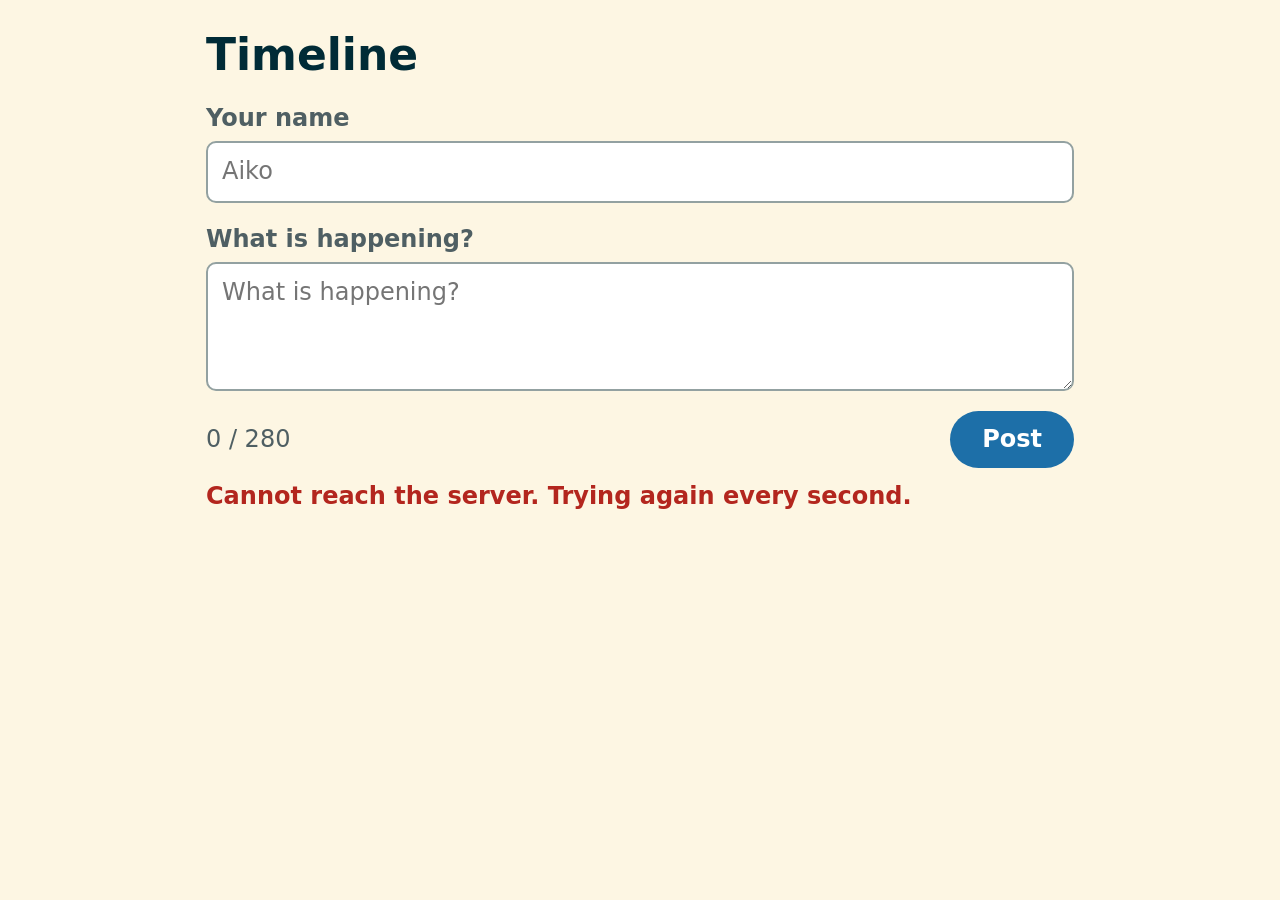
==== with-backend/index.html @ 9677354e "Timeline: a small Twitter-like app, for Anyone Can Build Two versions with the same screen: page-onl" ====
<!DOCTYPE html>
<html lang="en">
<head>
  <meta charset="utf-8">
  <meta name="viewport" content="width=device-width, initial-scale=1">
  <title>Timeline</title>
  <link rel="stylesheet" href="style.css">
</head>
<body>
  <main>
    <h1>Timeline</h1>

    <div class="name-row">
      <label for="author">Your name</label>
      <input id="author" type="text" autocomplete="off" placeholder="Aiko">
    </div>

    <form id="post-form">
      <label for="text">What is happening?</label>
      <textarea id="text" rows="3" placeholder="What is happening?"></textarea>
      <div class="post-row">
        <span id="count" class="count">0 / 280</span>
        <button type="submit">Post</button>
      </div>
    </form>

    <p id="status" class="status" role="status"></p>

    <ol id="timeline" class="timeline" aria-label="Posts, newest first"></ol>
  </main>

  <script src="app.js"></script>
</body>
</html>
---- with-backend/style.css ----
/* Timeline: how the page looks.
   This file is the same in page-only/ and with-backend/, so both versions look the same.
   The type is large because the page is read from the back of a room. */

/* The colours, in one place. Dark is the default. */
:root {
  --background: #002b36;
  --card: #073642;
  --text: #eee8d5;
  --quiet: #a7b5b5;
  --author: #e6b422;
  --button: #1d6fa8;
  --button-text: #ffffff;
  --warning: #ff8a7a;
  --border: #586e75;
}

/* The same colours for a computer set to light mode. */
@media (prefers-color-scheme: light) {
  :root {
    --background: #fdf6e3;
    --card: #ffffff;
    --text: #002b36;
    --quiet: #4f5f63;
    --author: #7a5a00;
    --button: #1d6fa8;
    --button-text: #ffffff;
    --warning: #b3261e;
    --border: #93a1a1;
  }
}

* {
  box-sizing: border-box;
}

body {
  margin: 0;
  background: var(--background);
  color: var(--text);
  font-family: system-ui, -apple-system, "Segoe UI", sans-serif;
  font-size: 24px;
  line-height: 1.4;
}

main {
  max-width: 900px;
  margin: 0 auto;
  padding: 24px 16px;
}

h1 {
  margin: 0 0 16px;
  font-size: 44px;
}

label {
  display: block;
  margin-bottom: 6px;
  color: var(--quiet);
  font-weight: 600;
}

input,
textarea {
  width: 100%;
  padding: 12px 14px;
  border: 2px solid var(--border);
  border-radius: 10px;
  background: var(--card);
  color: var(--text);
  font: inherit;
}

textarea {
  resize: vertical;
}

input:focus,
textarea:focus,
button:focus {
  outline: 3px solid var(--author);
  outline-offset: 2px;
}

.name-row {
  margin-bottom: 20px;
}

.post-row {
  display: flex;
  align-items: center;
  justify-content: space-between;
  margin-top: 10px;
}

.count {
  color: var(--quiet);
}

.count.too-long {
  color: var(--warning);
  font-weight: 700;
}

button {
  padding: 12px 32px;
  border: none;
  border-radius: 999px;
  background: var(--button);
  color: var(--button-text);
  font: inherit;
  font-weight: 700;
  cursor: pointer;
}

.status {
  min-height: 1.4em;
  margin: 12px 0;
  color: var(--warning);
  font-weight: 700;
}

.timeline {
  margin: 0;
  padding: 0;
  list-style: none;
}

.post {
  margin-bottom: 12px;
  padding: 14px 18px;
  border: 2px solid var(--border);
  border-radius: 12px;
  background: var(--card);
}

.post-author {
  color: var(--author);
  font-weight: 700;
}

.post-time {
  margin-left: 12px;
  color: var(--quiet);
}

.post-text {
  margin: 6px 0 0;
  white-space: pre-wrap;
  overflow-wrap: anywhere;
}
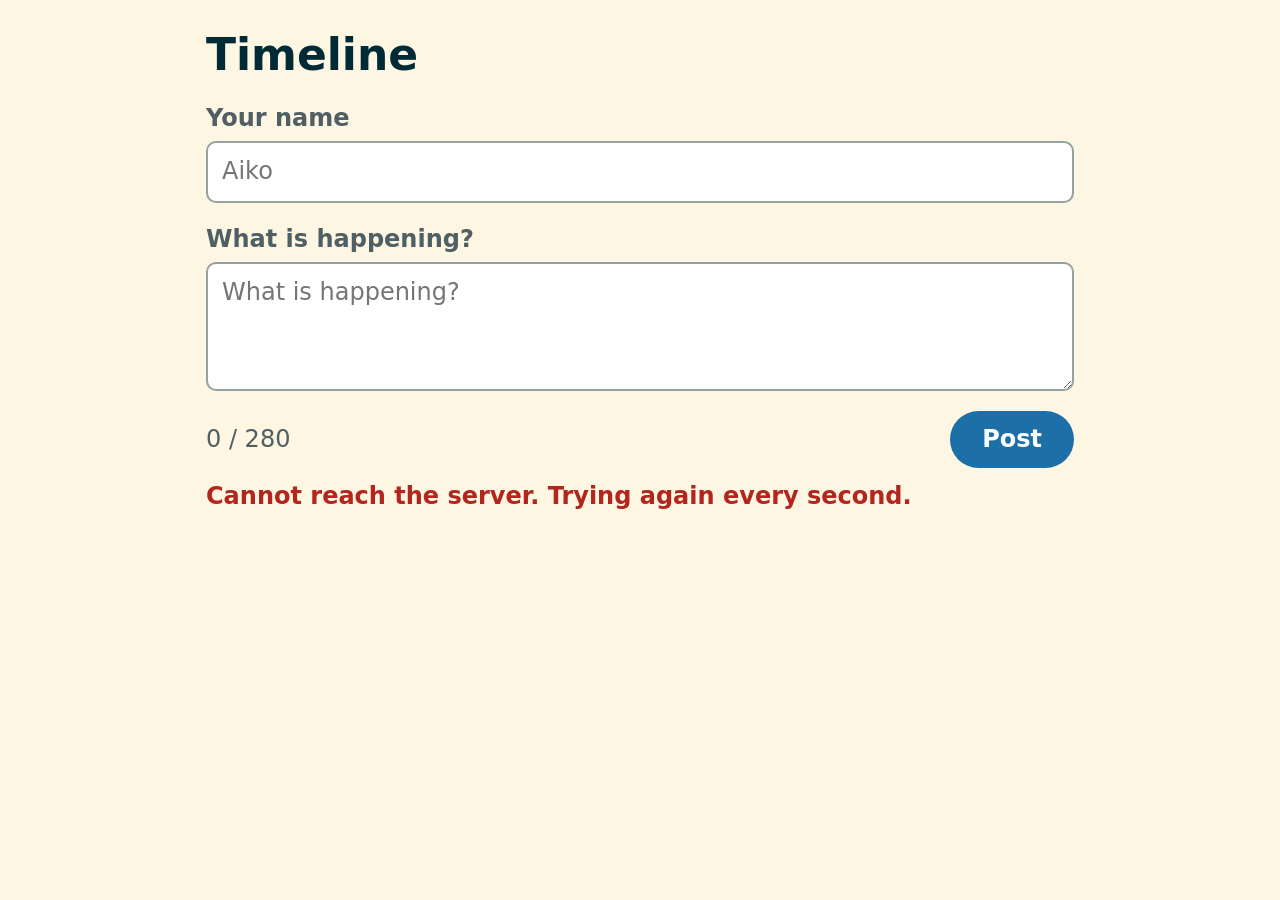
==== commit 7de8ec4a: "Like, unlike, reply, edit and delete A like is a row in a new likes table: a post id and a user id, " ====
--- a/with-backend/index.html
+++ b/with-backend/index.html
@@ -17,10 +17,14 @@
 
     <form id="post-form">
       <label for="text">What is happening?</label>
+      <p id="mode-line" class="mode-line" hidden>
+        <span id="mode-text"></span>
+        <button type="button" id="cancel-mode" class="small-button">Cancel</button>
+      </p>
       <textarea id="text" rows="3" placeholder="What is happening?"></textarea>
       <div class="post-row">
         <span id="count" class="count">0 / 280</span>
-        <button type="submit">Post</button>
+        <button type="submit" id="submit-button">Post</button>
       </div>
     </form>
 
--- a/with-backend/style.css
+++ b/with-backend/style.css
@@ -150,3 +150,81 @@
   white-space: pre-wrap;
   overflow-wrap: anywhere;
 }
+
+/* Something with the hidden attribute is never shown, whatever its other styles say. */
+[hidden] {
+  display: none !important;
+}
+
+/* "edited 15:50", after the time. */
+.post-edited {
+  margin-left: 12px;
+  color: var(--quiet);
+  font-style: italic;
+}
+
+/* The Like, Reply and Edit buttons under each post, and Cancel:
+   smaller and quieter than the Post button. */
+.post-buttons {
+  display: flex;
+  flex-wrap: wrap;
+  gap: 10px;
+  margin-top: 8px;
+}
+
+.small-button {
+  padding: 4px 18px;
+  border: 2px solid var(--border);
+  background: transparent;
+  color: var(--text);
+  font-weight: 600;
+}
+
+.small-button:disabled {
+  opacity: 0.6;
+  cursor: wait;
+}
+
+/* A post this name has liked. */
+.like-button.liked {
+  border-color: var(--warning);
+  color: var(--warning);
+}
+
+/* Replies sit under their post, moved in a little, with a line on the left. */
+.replies {
+  margin: 0;
+  padding: 0 0 0 16px;
+  list-style: none;
+  border-left: 3px solid var(--border);
+}
+
+.replies:not(:empty) {
+  margin-top: 12px;
+}
+
+.replies .post {
+  margin-bottom: 8px;
+}
+
+/* "Replying to Aiko" or "Editing your post", above the box. */
+.mode-line {
+  display: flex;
+  align-items: center;
+  gap: 12px;
+  margin: 0 0 8px;
+  color: var(--author);
+  font-weight: 700;
+}
+
+/* A deleted post: no name, no time, no buttons; only "This post was deleted." */
+.post.deleted > .post-author,
+.post.deleted > .post-time {
+  display: none;
+}
+
+.post.deleted > .post-text {
+  margin: 0;
+  color: var(--quiet);
+  font-style: italic;
+}
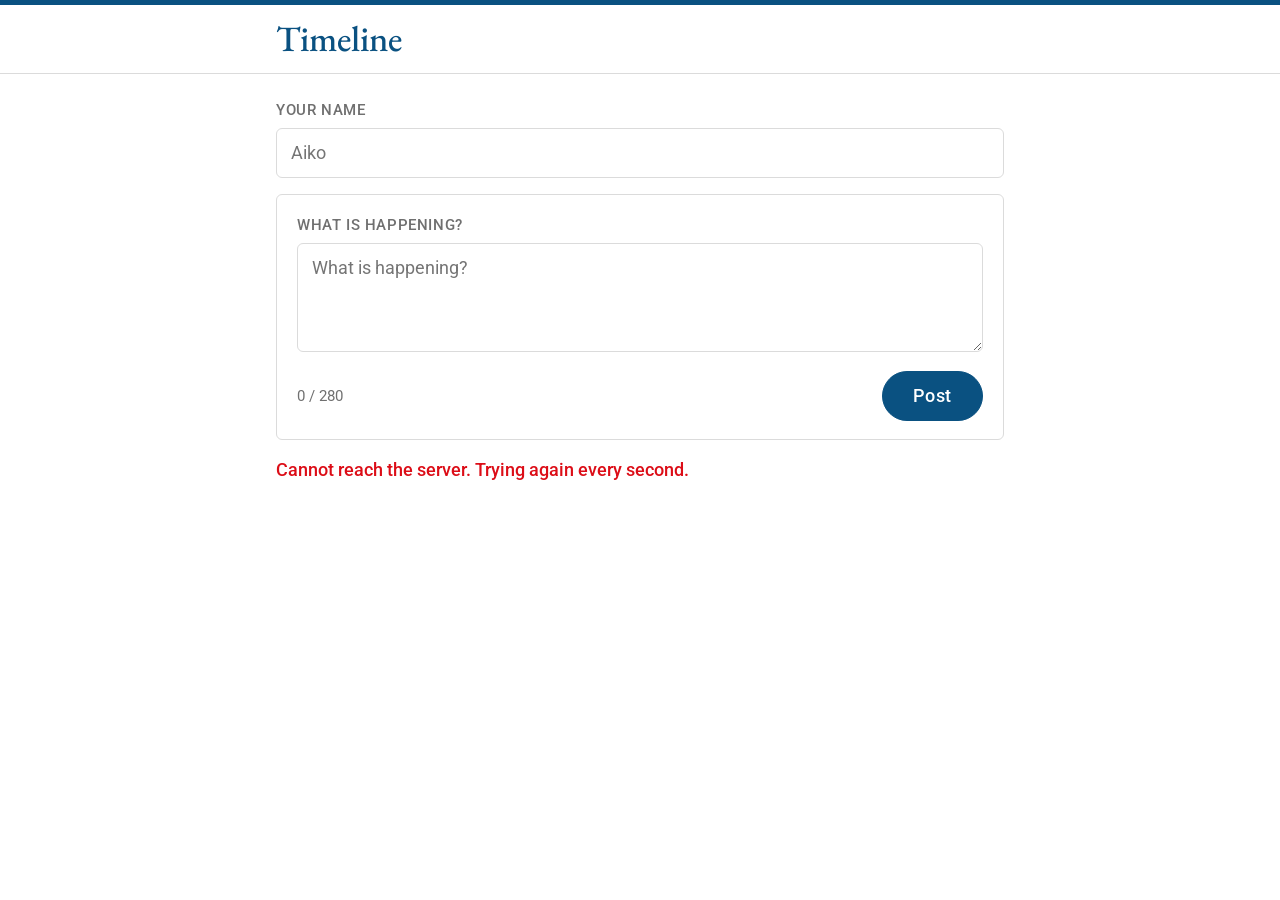
==== commit d265d495: "Kansai Gaidai look The colours and fonts of the Kansai Gaidai Asian Studies Program site: deep blue " ====
--- a/with-backend/index.html
+++ b/with-backend/index.html
@@ -4,18 +4,27 @@
   <meta charset="utf-8">
   <meta name="viewport" content="width=device-width, initial-scale=1">
   <title>Timeline</title>
+  <!-- The theme's fonts: EB Garamond for headings and names, Roboto and Noto Sans JP for text.
+       Without internet, the page uses the computer's own fonts instead. -->
+  <link rel="preconnect" href="https://fonts.googleapis.com">
+  <link rel="preconnect" href="https://fonts.gstatic.com" crossorigin>
+  <link rel="stylesheet" href="https://fonts.googleapis.com/css2?family=EB+Garamond:wght@400..700&family=Noto+Sans+JP:wght@400;500;700&family=Roboto:wght@400;500;700&display=swap">
   <link rel="stylesheet" href="style.css">
 </head>
 <body>
+  <header class="top-bar">
+    <div class="top-bar-inner">
+      <a class="brand" href="#/">Timeline</a>
+    </div>
+  </header>
+
   <main>
-    <h1>Timeline</h1>
-
     <div class="name-row">
       <label for="author">Your name</label>
       <input id="author" type="text" autocomplete="off" placeholder="Aiko">
     </div>
 
-    <form id="post-form">
+    <form id="post-form" class="card">
       <label for="text">What is happening?</label>
       <p id="mode-line" class="mode-line" hidden>
         <span id="mode-text"></span>
--- a/with-backend/style.css
+++ b/with-backend/style.css
@@ -1,32 +1,41 @@
 /* Timeline: how the page looks.
-   This file is the same in page-only/ and with-backend/, so both versions look the same.
-   The type is large because the page is read from the back of a room. */
-
-/* The colours, in one place. Dark is the default. */
+   The look follows the Kansai Gaidai Asian Studies Program site: a deep blue on white, thin grey
+   lines, pill-shaped buttons, EB Garamond for headings and names, and navy with gold for dark parts.
+   Only the colours and fonts are borrowed: no logo, no photos. */
+
+/* The colours, in one place. Light is the default, like the university site. */
 :root {
-  --background: #002b36;
-  --card: #073642;
-  --text: #eee8d5;
-  --quiet: #a7b5b5;
-  --author: #e6b422;
-  --button: #1d6fa8;
+  --background: #ffffff;
+  --surface: #ffffff;          /* cards: posts, the post box */
+  --surface-hover: #edf1f4;    /* the pale blue-grey the site uses on hover */
+  --text: #111111;
+  --quiet: #707070;            /* times, counts, labels */
+  --brand: #0a5181;            /* the site's deep blue: title, names, buttons */
+  --link: #3280af;             /* the site's link blue, on hover */
+  --border: #dbdbdb;           /* the site's thin grey lines */
+  --button: #0a5181;
   --button-text: #ffffff;
-  --warning: #ff8a7a;
-  --border: #586e75;
-}
-
-/* The same colours for a computer set to light mode. */
-@media (prefers-color-scheme: light) {
+  --warning: #dc0d17;          /* the site's red: errors, a liked heart */
+  --navy: #0f2646;             /* the site's dark section */
+  --gold: #f8d491;             /* the gold used on that dark section */
+  --serif: "EB Garamond", "Noto Serif JP", "Hiragino Mincho ProN", Georgia, serif;
+  --sans: "Roboto", "Noto Sans JP", "Hiragino Kaku Gothic ProN", "Yu Gothic", system-ui, sans-serif;
+}
+
+/* A computer set to dark mode gets the navy and gold of the site's dark section. */
+@media (prefers-color-scheme: dark) {
   :root {
-    --background: #fdf6e3;
-    --card: #ffffff;
-    --text: #002b36;
-    --quiet: #4f5f63;
-    --author: #7a5a00;
-    --button: #1d6fa8;
-    --button-text: #ffffff;
-    --warning: #b3261e;
-    --border: #93a1a1;
+    --background: #0f2646;
+    --surface: #15315a;
+    --surface-hover: #1d3f6e;
+    --text: #f4f1e8;
+    --quiet: #a9b4c4;
+    --brand: #f8d491;
+    --link: #fbe3b4;
+    --border: #2c4a75;
+    --button: #f8d491;
+    --button-text: #0f2646;
+    --warning: #ff8a7a;
   }
 }
 
@@ -38,36 +47,85 @@
   margin: 0;
   background: var(--background);
   color: var(--text);
-  font-family: system-ui, -apple-system, "Segoe UI", sans-serif;
-  font-size: 24px;
-  line-height: 1.4;
+  font-family: var(--sans);
+  font-size: 18px;
+  line-height: 1.6;
+}
+
+/* Something with the hidden attribute is never shown, whatever its other styles say. */
+[hidden] {
+  display: none !important;
+}
+
+/* ---- The bar at the top: a thin blue line, then the title in the serif font. ---- */
+
+.top-bar {
+  border-top: 5px solid var(--brand);
+  border-bottom: 1px solid var(--border);
+  background: var(--surface);
+}
+
+.top-bar-inner {
+  display: flex;
+  flex-wrap: wrap;
+  align-items: center;
+  justify-content: space-between;
+  gap: 12px;
+  max-width: 760px;
+  margin: 0 auto;
+  padding: 14px 16px;
+}
+
+.brand {
+  color: var(--brand);
+  font-family: var(--serif);
+  font-size: 36px;
+  font-weight: 500;
+  line-height: 1.1;
+  text-decoration: none;
 }
 
 main {
-  max-width: 900px;
+  max-width: 760px;
   margin: 0 auto;
-  padding: 24px 16px;
-}
-
-h1 {
-  margin: 0 0 16px;
-  font-size: 44px;
+  padding: 24px 16px 48px;
+}
+
+a {
+  color: var(--brand);
+}
+
+a:hover {
+  color: var(--link);
+}
+
+/* ---- Boxes, labels and buttons ---- */
+
+.card {
+  margin-bottom: 16px;
+  padding: 18px 20px;
+  border: 1px solid var(--border);
+  border-radius: 6px;
+  background: var(--surface);
 }
 
 label {
   display: block;
   margin-bottom: 6px;
   color: var(--quiet);
-  font-weight: 600;
+  font-size: 15px;
+  font-weight: 500;
+  letter-spacing: 0.04em;
+  text-transform: uppercase;
 }
 
 input,
 textarea {
   width: 100%;
-  padding: 12px 14px;
-  border: 2px solid var(--border);
-  border-radius: 10px;
-  background: var(--card);
+  padding: 10px 14px;
+  border: 1px solid var(--border);
+  border-radius: 6px;
+  background: var(--background);
   color: var(--text);
   font: inherit;
 }
@@ -78,13 +136,14 @@
 
 input:focus,
 textarea:focus,
-button:focus {
-  outline: 3px solid var(--author);
+button:focus-visible,
+a:focus-visible {
+  outline: 3px solid var(--link);
   outline-offset: 2px;
 }
 
 .name-row {
-  margin-bottom: 20px;
+  margin-bottom: 16px;
 }
 
 .post-row {
@@ -96,6 +155,7 @@
 
 .count {
   color: var(--quiet);
+  font-size: 15px;
 }
 
 .count.too-long {
@@ -103,81 +163,35 @@
   font-weight: 700;
 }
 
+/* The main buttons: pill-shaped and filled, like the site's. */
 button {
-  padding: 12px 32px;
-  border: none;
-  border-radius: 999px;
+  padding: 10px 30px;
+  border: 1px solid var(--button);
+  border-radius: 9999px;
   background: var(--button);
   color: var(--button-text);
   font: inherit;
-  font-weight: 700;
+  font-weight: 500;
+  letter-spacing: 0.04em;
   cursor: pointer;
 }
 
-.status {
-  min-height: 1.4em;
-  margin: 12px 0;
-  color: var(--warning);
-  font-weight: 700;
-}
-
-.timeline {
-  margin: 0;
-  padding: 0;
-  list-style: none;
-}
-
-.post {
-  margin-bottom: 12px;
-  padding: 14px 18px;
-  border: 2px solid var(--border);
-  border-radius: 12px;
-  background: var(--card);
-}
-
-.post-author {
-  color: var(--author);
-  font-weight: 700;
-}
-
-.post-time {
-  margin-left: 12px;
-  color: var(--quiet);
-}
-
-.post-text {
-  margin: 6px 0 0;
-  white-space: pre-wrap;
-  overflow-wrap: anywhere;
-}
-
-/* Something with the hidden attribute is never shown, whatever its other styles say. */
-[hidden] {
-  display: none !important;
-}
-
-/* "edited 15:50", after the time. */
-.post-edited {
-  margin-left: 12px;
-  color: var(--quiet);
-  font-style: italic;
-}
-
-/* The Like, Reply and Edit buttons under each post, and Cancel:
-   smaller and quieter than the Post button. */
-.post-buttons {
-  display: flex;
-  flex-wrap: wrap;
-  gap: 10px;
-  margin-top: 8px;
-}
-
+button:hover {
+  opacity: 0.85;
+}
+
+/* The small buttons under a post, and Cancel: pill-shaped outlines. */
 .small-button {
-  padding: 4px 18px;
-  border: 2px solid var(--border);
+  padding: 3px 16px;
+  border: 1px solid var(--border);
   background: transparent;
-  color: var(--text);
-  font-weight: 600;
+  color: var(--brand);
+  font-size: 15px;
+}
+
+.small-button:hover {
+  opacity: 1;
+  background: var(--surface-hover);
 }
 
 .small-button:disabled {
@@ -185,26 +199,11 @@
   cursor: wait;
 }
 
-/* A post this name has liked. */
-.like-button.liked {
-  border-color: var(--warning);
+.status {
+  min-height: 1.6em;
+  margin: 8px 0;
   color: var(--warning);
-}
-
-/* Replies sit under their post, moved in a little, with a line on the left. */
-.replies {
-  margin: 0;
-  padding: 0 0 0 16px;
-  list-style: none;
-  border-left: 3px solid var(--border);
-}
-
-.replies:not(:empty) {
-  margin-top: 12px;
-}
-
-.replies .post {
-  margin-bottom: 8px;
+  font-weight: 500;
 }
 
 /* "Replying to Aiko" or "Editing your post", above the box. */
@@ -213,8 +212,81 @@
   align-items: center;
   gap: 12px;
   margin: 0 0 8px;
-  color: var(--author);
-  font-weight: 700;
+  color: var(--brand);
+  font-weight: 500;
+}
+
+/* ---- The timeline ---- */
+
+.timeline {
+  margin: 0;
+  padding: 0;
+  list-style: none;
+}
+
+.post {
+  margin-bottom: 12px;
+  padding: 14px 18px;
+  border: 1px solid var(--border);
+  border-radius: 6px;
+  background: var(--surface);
+}
+
+.post-author {
+  color: var(--brand);
+  font-family: var(--serif);
+  font-size: 21px;
+  font-weight: 600;
+  text-decoration: none;
+}
+
+.post-time,
+.post-edited {
+  margin-left: 10px;
+  color: var(--quiet);
+  font-size: 15px;
+}
+
+.post-edited {
+  font-style: italic;
+}
+
+.post-text {
+  margin: 4px 0 0;
+  white-space: pre-wrap;
+  overflow-wrap: anywhere;
+}
+
+/* The Like, Reply, Edit and Delete buttons under each post. */
+.post-buttons {
+  display: flex;
+  flex-wrap: wrap;
+  gap: 8px;
+  margin-top: 10px;
+}
+
+/* A post this name has liked: a red heart. */
+.like-button.liked {
+  border-color: var(--warning);
+  color: var(--warning);
+}
+
+/* Replies sit under their post, moved in a little, with a blue line on the left. */
+.replies {
+  margin: 0;
+  padding: 0 0 0 16px;
+  list-style: none;
+  border-left: 2px solid var(--brand);
+}
+
+.replies:not(:empty) {
+  margin-top: 12px;
+}
+
+.replies .post {
+  margin-bottom: 8px;
+  border-color: transparent;
+  background: var(--surface-hover);
 }
 
 /* A deleted post: no name, no time, no buttons; only "This post was deleted." */
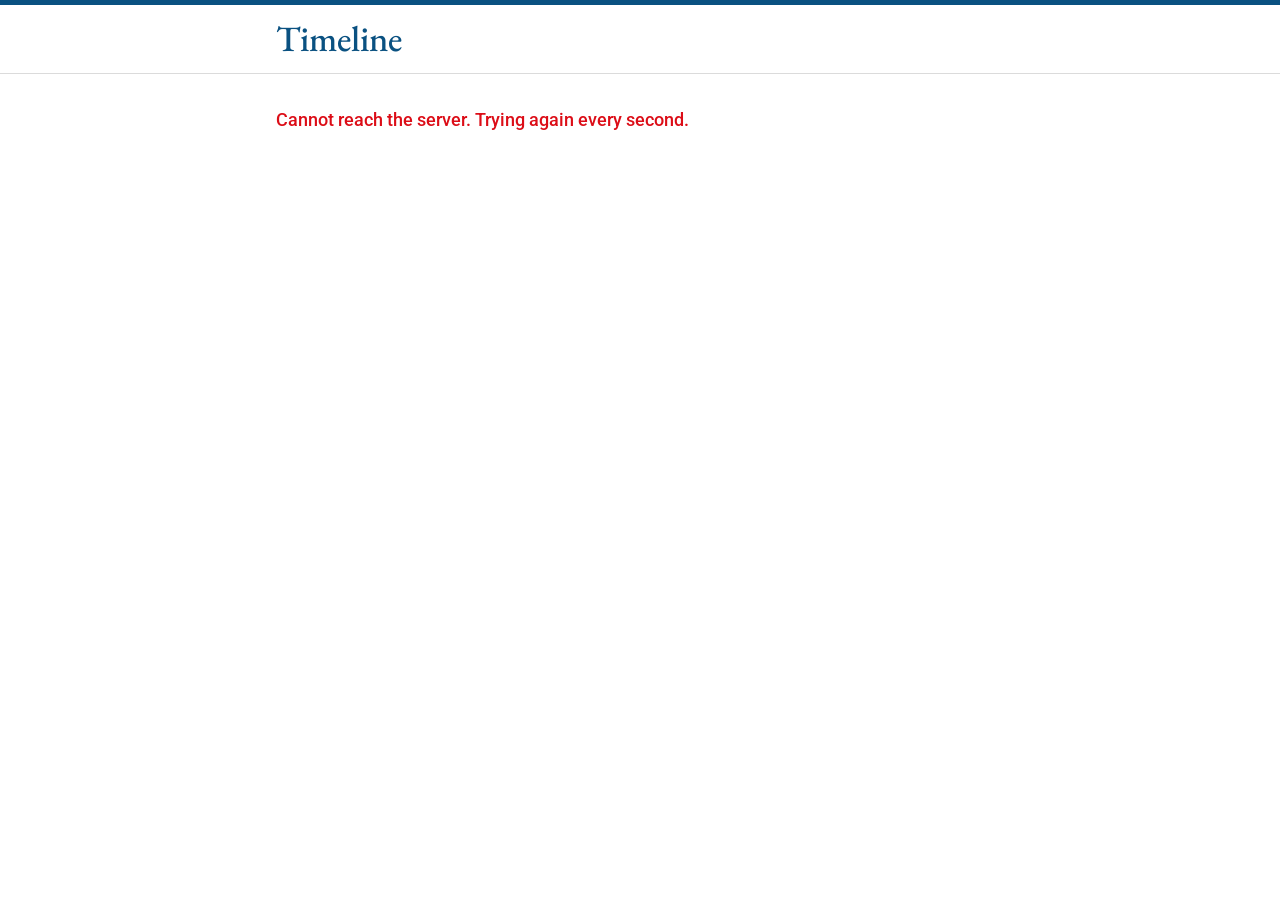
==== commit ba230548: "Real accounts: sign up, log in, log out Every change now needs a login, and the server knows who you" ====
--- a/with-backend/index.html
+++ b/with-backend/index.html
@@ -15,16 +15,28 @@
   <header class="top-bar">
     <div class="top-bar-inner">
       <a class="brand" href="#/">Timeline</a>
+      <div id="account-bar" class="account-bar" hidden>
+        <span>Logged in as <strong id="me-name"></strong></span>
+        <button type="button" id="log-out" class="small-button">Log out</button>
+      </div>
     </div>
   </header>
 
   <main>
-    <div class="name-row">
-      <label for="author">Your name</label>
-      <input id="author" type="text" autocomplete="off" placeholder="Aiko">
-    </div>
+    <form id="login-form" class="card" hidden>
+      <h2 class="card-title">Join the conversation</h2>
+      <p class="card-hint">Anyone can read the timeline. Log in, or sign up with a new name, to post, reply and like.</p>
+      <label for="login-name">Name</label>
+      <input id="login-name" type="text" autocomplete="username" maxlength="40">
+      <label for="login-password">Password <span class="label-hint">(at least 8 characters)</span></label>
+      <input id="login-password" type="password" autocomplete="current-password">
+      <div class="login-buttons">
+        <button type="submit">Log in</button>
+        <button type="button" id="sign-up" class="secondary-button">Sign up</button>
+      </div>
+    </form>
 
-    <form id="post-form" class="card">
+    <form id="post-form" class="card" hidden>
       <label for="text">What is happening?</label>
       <p id="mode-line" class="mode-line" hidden>
         <span id="mode-text"></span>
--- a/with-backend/style.css
+++ b/with-backend/style.css
@@ -300,3 +300,62 @@
   color: var(--quiet);
   font-style: italic;
 }
+
+/* ---- Accounts ---- */
+
+/* "Logged in as Aiko · Log out", at the right of the top bar. */
+.account-bar {
+  display: flex;
+  align-items: center;
+  gap: 12px;
+  color: var(--quiet);
+  font-size: 15px;
+}
+
+.account-bar strong {
+  color: var(--brand);
+  font-family: var(--serif);
+  font-size: 19px;
+}
+
+/* The log-in box: a serif heading, like the site's section titles. */
+.card-title {
+  margin: 0 0 4px;
+  color: var(--brand);
+  font-family: var(--serif);
+  font-size: 30px;
+  font-weight: 500;
+  line-height: 1.2;
+}
+
+.card-hint {
+  margin: 0 0 16px;
+  color: var(--quiet);
+}
+
+.label-hint {
+  text-transform: none;
+  letter-spacing: 0;
+}
+
+.card input {
+  margin-bottom: 14px;
+}
+
+.login-buttons {
+  display: flex;
+  flex-wrap: wrap;
+  gap: 12px;
+}
+
+/* A second choice next to a main button: the same pill, as an outline. */
+.secondary-button {
+  border-color: var(--button);
+  background: transparent;
+  color: var(--brand);
+}
+
+.secondary-button:hover {
+  opacity: 1;
+  background: var(--surface-hover);
+}
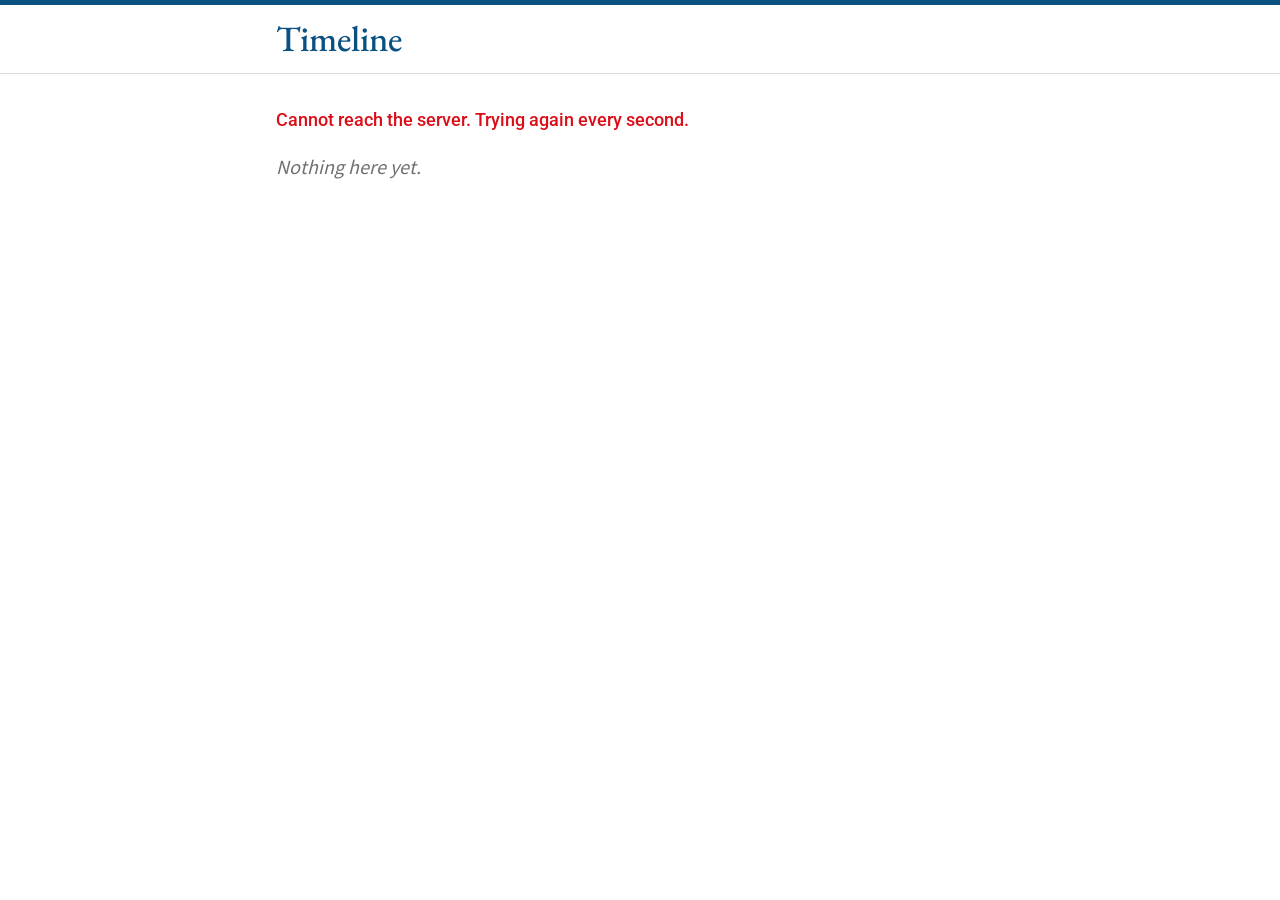
==== commit 6d6dc532: "Profile pages Click any name to open that person's profile: their name in gold on navy, when they jo" ====
--- a/with-backend/index.html
+++ b/with-backend/index.html
@@ -16,13 +16,19 @@
     <div class="top-bar-inner">
       <a class="brand" href="#/">Timeline</a>
       <div id="account-bar" class="account-bar" hidden>
-        <span>Logged in as <strong id="me-name"></strong></span>
+        <span>Logged in as <a id="me-name" class="me-name"></a></span>
         <button type="button" id="log-out" class="small-button">Log out</button>
       </div>
     </div>
   </header>
 
   <main>
+    <section id="profile" class="profile" hidden>
+      <a class="profile-back" href="#/">← The whole timeline</a>
+      <h1 id="profile-name" class="profile-name"></h1>
+      <p id="profile-facts" class="profile-facts"></p>
+    </section>
+
     <form id="login-form" class="card" hidden>
       <h2 class="card-title">Join the conversation</h2>
       <p class="card-hint">Anyone can read the timeline. Log in, or sign up with a new name, to post, reply and like.</p>
@@ -51,6 +57,7 @@
 
     <p id="status" class="status" role="status"></p>
 
+    <p id="empty" class="empty" hidden>Nothing here yet.</p>
     <ol id="timeline" class="timeline" aria-label="Posts, newest first"></ol>
   </main>
 
--- a/with-backend/style.css
+++ b/with-backend/style.css
@@ -359,3 +359,68 @@
   opacity: 1;
   background: var(--surface-hover);
 }
+
+/* ---- Profiles ---- */
+
+/* The logged-in name in the top bar links to your own profile. */
+.me-name {
+  color: var(--brand);
+  font-family: var(--serif);
+  font-size: 19px;
+  font-weight: 600;
+  text-decoration: none;
+}
+
+.post-author:hover,
+.me-name:hover {
+  color: var(--link);
+  text-decoration: underline;
+}
+
+/* The top of a profile: navy with gold, like the site's dark "Academics" section. */
+.profile {
+  margin-bottom: 20px;
+  padding: 22px 24px 24px;
+  border-radius: 6px;
+  background: var(--navy);
+  color: #f4f1e8;
+}
+
+.profile-back {
+  color: #f4f1e8;
+  font-size: 15px;
+  text-decoration: none;
+  opacity: 0.85;
+}
+
+.profile-back:hover {
+  color: var(--gold);
+  opacity: 1;
+}
+
+.profile-name {
+  margin: 10px 0 2px;
+  color: var(--gold);
+  font-family: var(--serif);
+  font-size: 52px;
+  font-weight: 400;
+  line-height: 1.1;
+  overflow-wrap: anywhere;
+}
+
+.profile-facts {
+  margin: 0;
+  color: #d5dbe5;
+}
+
+/* In dark mode the page is navy too, so the profile gets a gold line to stand out. */
+@media (prefers-color-scheme: dark) {
+  .profile {
+    border: 1px solid var(--gold);
+  }
+}
+
+.empty {
+  color: var(--quiet);
+  font-style: italic;
+}
